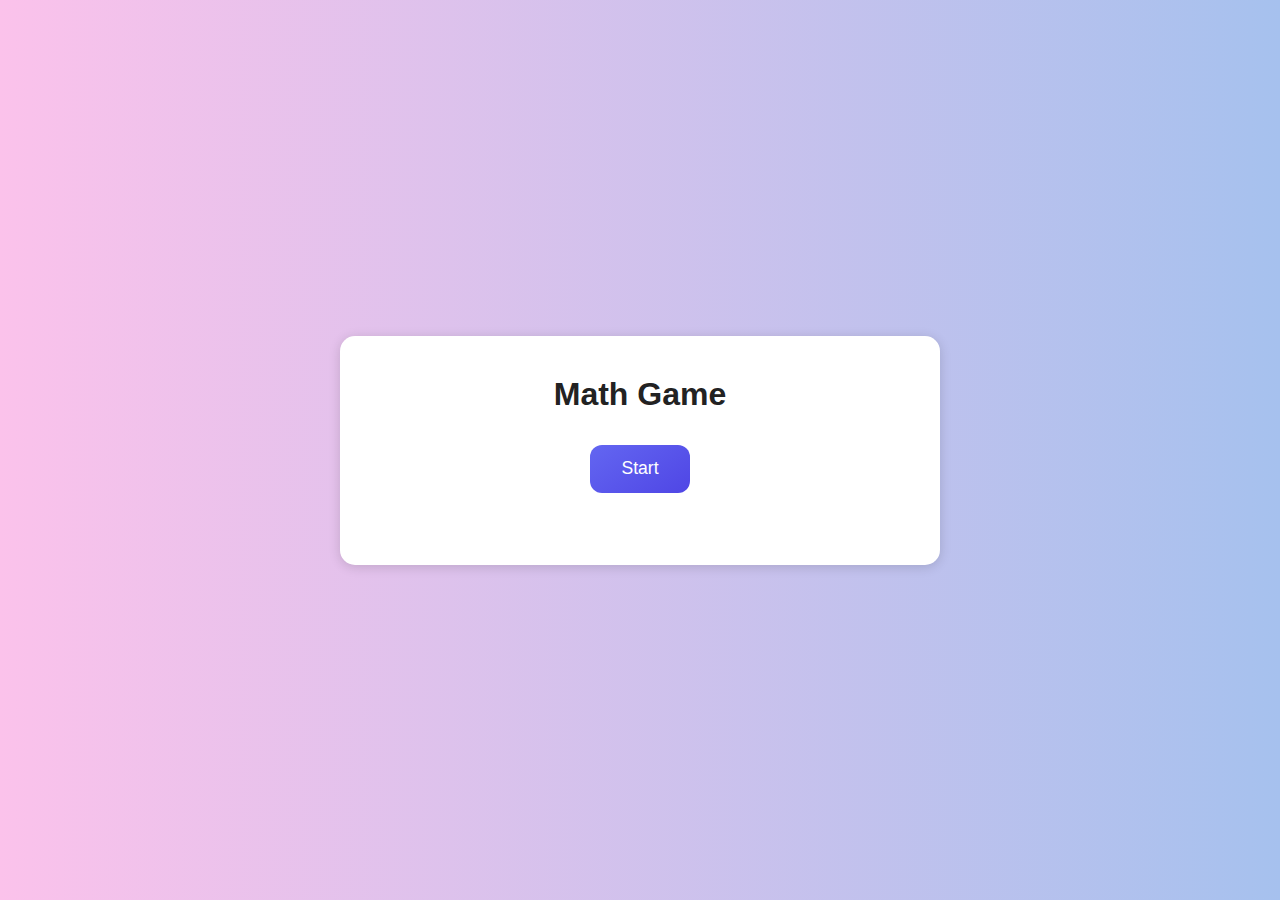
==== index.html @ 5d23fd78 "to deploy" ====
<!DOCTYPE html>
<html lang="en">
<head>
    <meta charset="UTF-8">
    <meta name="viewport" content="width=device-width, initial-scale=1.0">
    <link rel="stylesheet" href="welcome.css">
    <title>Math Game</title>
</head>
<body>
    <div class="game-container">
        <div id="welcomeScreen" class="screen">
            <div class="header">
                <h1>Math Game</h1>
            </div>
            
            <div class="start-section">
                <button class="start-btn">
                    Start
                </button>
            </div>
        </div>
    </div>

    <script src="welcome.js"></script>
</body>
</html>
---- welcome.css ----
* {
    margin: 0;
    padding: 0;
    box-sizing: border-box;
}

body {
    font-family: 'Poppins', sans-serif;
    background: linear-gradient(to right, #fbc2eb, #a6c1ee);
    min-height: 100vh;
    display: flex;
    justify-content: center;
    align-items: center;
}

.game-container {
    background-color: white;
    padding: 2.5rem;
    border-radius: 15px;
    box-shadow: 0 2px 12px rgba(0, 0, 0, 0.15);
    width: 90%;
    max-width: 600px;
}

.header {
    text-align: center;
    margin-bottom: 2rem;
}

.header h1 {
    margin-bottom: 1rem;
    color: #222;
}

.start-section {
    margin-bottom: 2rem;
    display: flex;
    align-items: center;
    justify-content: center;
    text-align: center;
    width: 100%;
}

.start-btn {
    display: flex;
    align-items: center; /* Center icon and text vertically */
    justify-content: center; /* Align items to the left */
    width: 100px;
    height: 3rem;
    border-radius: 12px;
    background: linear-gradient(145deg, #6366f1, #4f46e5);
    color: white;
    font-size: 1.1rem;
    transition: all 0.3s ease;
    position: relative;
    border: none;
}


.start-btn:hover {
    transform: translateY(-3px);
    box-shadow: 0 5px 15px rgba(79, 70, 229, 0.3);
}

.start-btn:active {
    transform: translateY(-1px);
}
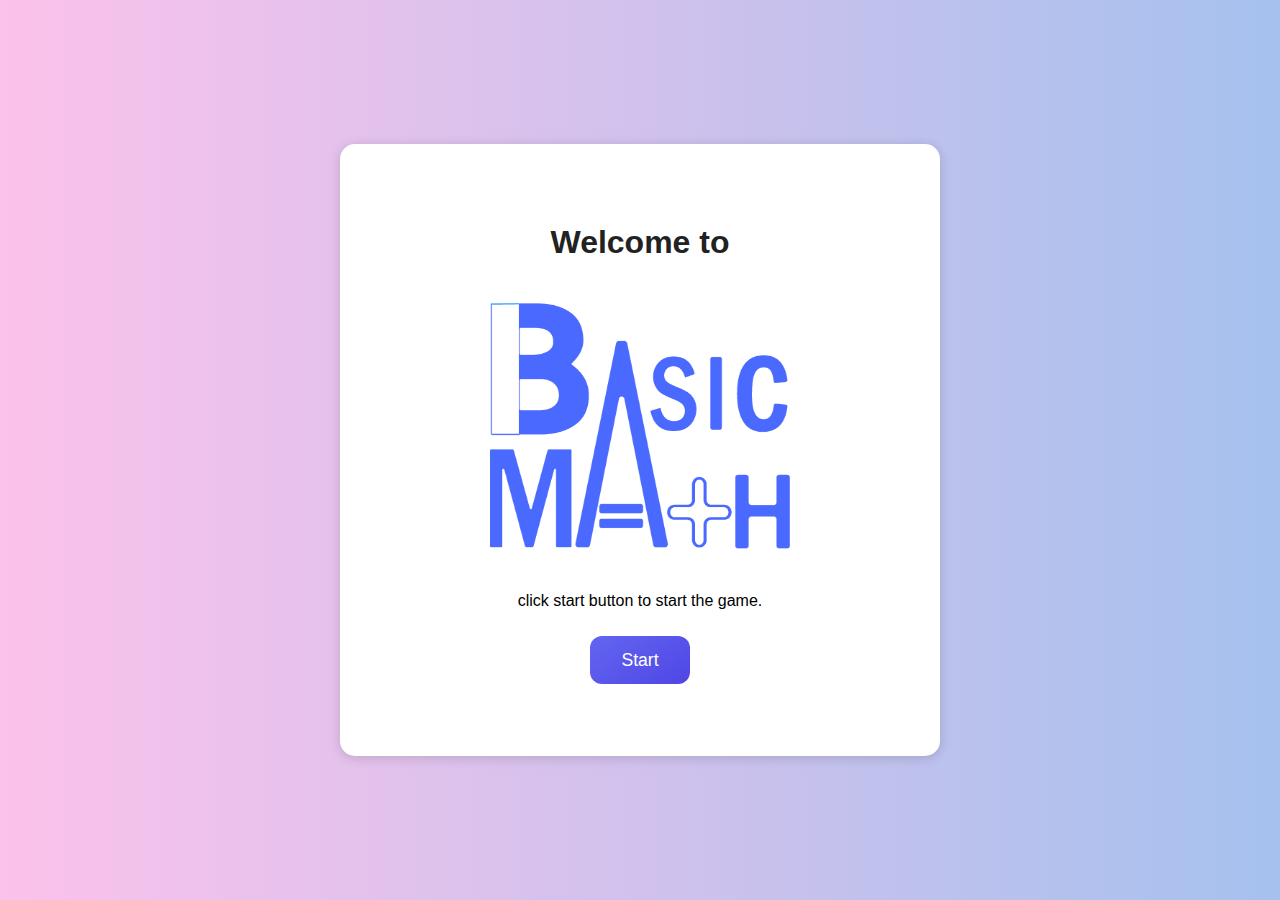
==== commit d926d0c3: "a" ====
--- a/index.html
+++ b/index.html
@@ -10,8 +10,12 @@
     <div class="game-container">
         <div id="welcomeScreen" class="screen">
             <div class="header">
-                <h1>Math Game</h1>
-            </div>
+                
+                <h1>Welcome to</h1>
+                <div class="logo">
+                    <img src="assets/image/logogame-01.png" alt="Game Logo">
+                </div>
+                <p>click start button to start the game.</p>
             
             <div class="start-section">
                 <button class="start-btn">
--- a/welcome.css
+++ b/welcome.css
@@ -29,12 +29,17 @@
 }
 
 .header h1 {
-    margin-bottom: 1rem;
+    margin-top: 2.5rem;
+    margin-bottom: 2.5rem;
     color: #222;
+}
+.header p {
+    margin-top: 2rem;
 }
 
 .start-section {
     margin-bottom: 2rem;
+    margin-top: 10px;
     display: flex;
     align-items: center;
     justify-content: center;
@@ -44,8 +49,8 @@
 
 .start-btn {
     display: flex;
-    align-items: center; /* Center icon and text vertically */
-    justify-content: center; /* Align items to the left */
+    align-items: center; 
+    justify-content: center; 
     width: 100px;
     height: 3rem;
     border-radius: 12px;
@@ -55,6 +60,7 @@
     transition: all 0.3s ease;
     position: relative;
     border: none;
+    margin-top: 1rem;
 }
 
 
@@ -66,3 +72,10 @@
 .start-btn:active {
     transform: translateY(-1px);
 }
+
+.logo img{
+    width: 300px;
+    height: 250px;
+    top:30px;
+    margin-bottom: 5px;
+}